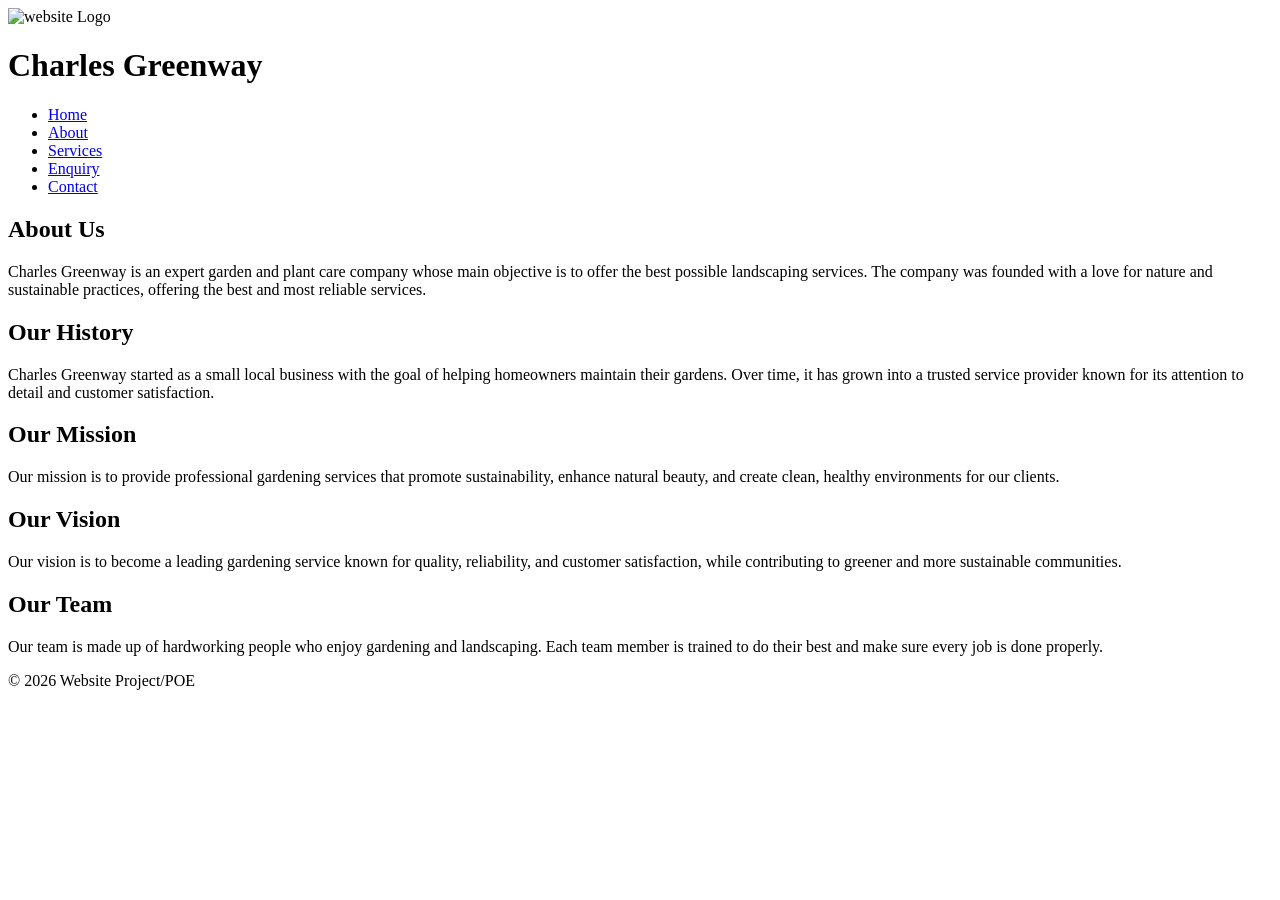
==== About.html @ 68bf9589 "added div for about page as per requiredd" ====
<!DOCTYPE html>
<html lang="en">
<head>
    <meta charset="UTF-8">
    <meta name="viewport" content="width=device-width, initial-scale=1.0">
    <title>About Charles Greenway</title>
</head>
<body>

    <!--Container-->
    <div class="container">

        <header>

            <!--Header Container-->
            <div class="header-container">

                <!--Logo Section-->
                <div class="logo-section">
                    <img src="Images/Charles Greenway logo.png" alt="website Logo" width="120">
                    <h1>Charles Greenway</h1>
                </div>

                <!--Navigation-->
                <div class="nav-section">
                    <nav>
                        <ul>
                            <li><a href="index.html">Home</a></li>
                            <li><a href="about.html">About</a></li>
                            <li><a href="services.html">Services</a></li>
                            <li><a href="enquiry.html">Enquiry</a></li>
                            <li><a href="contact.html">Contact</a></li>
                        </ul>
                    </nav>
                </div>

            </div>

        </header>

        <!--Main Content-->
        <main>

            <!--About Section-->
            <section class="about-section">
                <div class="content-box">
                    <h2>About Us</h2>
                    <p>
                        Charles Greenway is an expert garden and plant care company whose main objective is to offer the best possible landscaping services.
                        The company was founded with a love for nature and sustainable practices, offering the best and most reliable services.
                    </p>
                </div>
            </section>

            <!--History Section-->
            <section class="history-section">
                <div class="content-box">
                    <h2>Our History</h2>
                    <p>
                        Charles Greenway started as a small local business with the goal of helping homeowners maintain their gardens.
                        Over time, it has grown into a trusted service provider known for its attention to detail and customer satisfaction.
                    </p>
                </div>
            </section>

            <!--Mission Section-->
            <section class="mission-section">
                <div class="content-box">
                    <h2>Our Mission</h2>
                    <p>
                        Our mission is to provide professional gardening services that promote sustainability, enhance natural beauty,
                        and create clean, healthy environments for our clients.
                    </p>
                </div>
            </section>

            <!--Vision Section-->
            <section class="vision-section">
                <div class="content-box">
                    <h2>Our Vision</h2>
                    <p>
                        Our vision is to become a leading gardening service known for quality, reliability, and customer satisfaction,
                        while contributing to greener and more sustainable communities.
                    </p>
                </div>
            </section>

            <!--Team Section-->
            <section class="team-section">
                <div class="content-box">
                    <h2>Our Team</h2>
                    <p>
                        Our team is made up of hardworking people who enjoy gardening and landscaping.
                        Each team member is trained to do their best and make sure every job is done properly.
                    </p>
                </div>
            </section>

        </main>

        <!--Footer-->
        <footer>
            <div class="footer-container">
                <p>&copy; 2026 Website Project/POE</p>
            </div>
        </footer>

    </div>

</body>
</html>
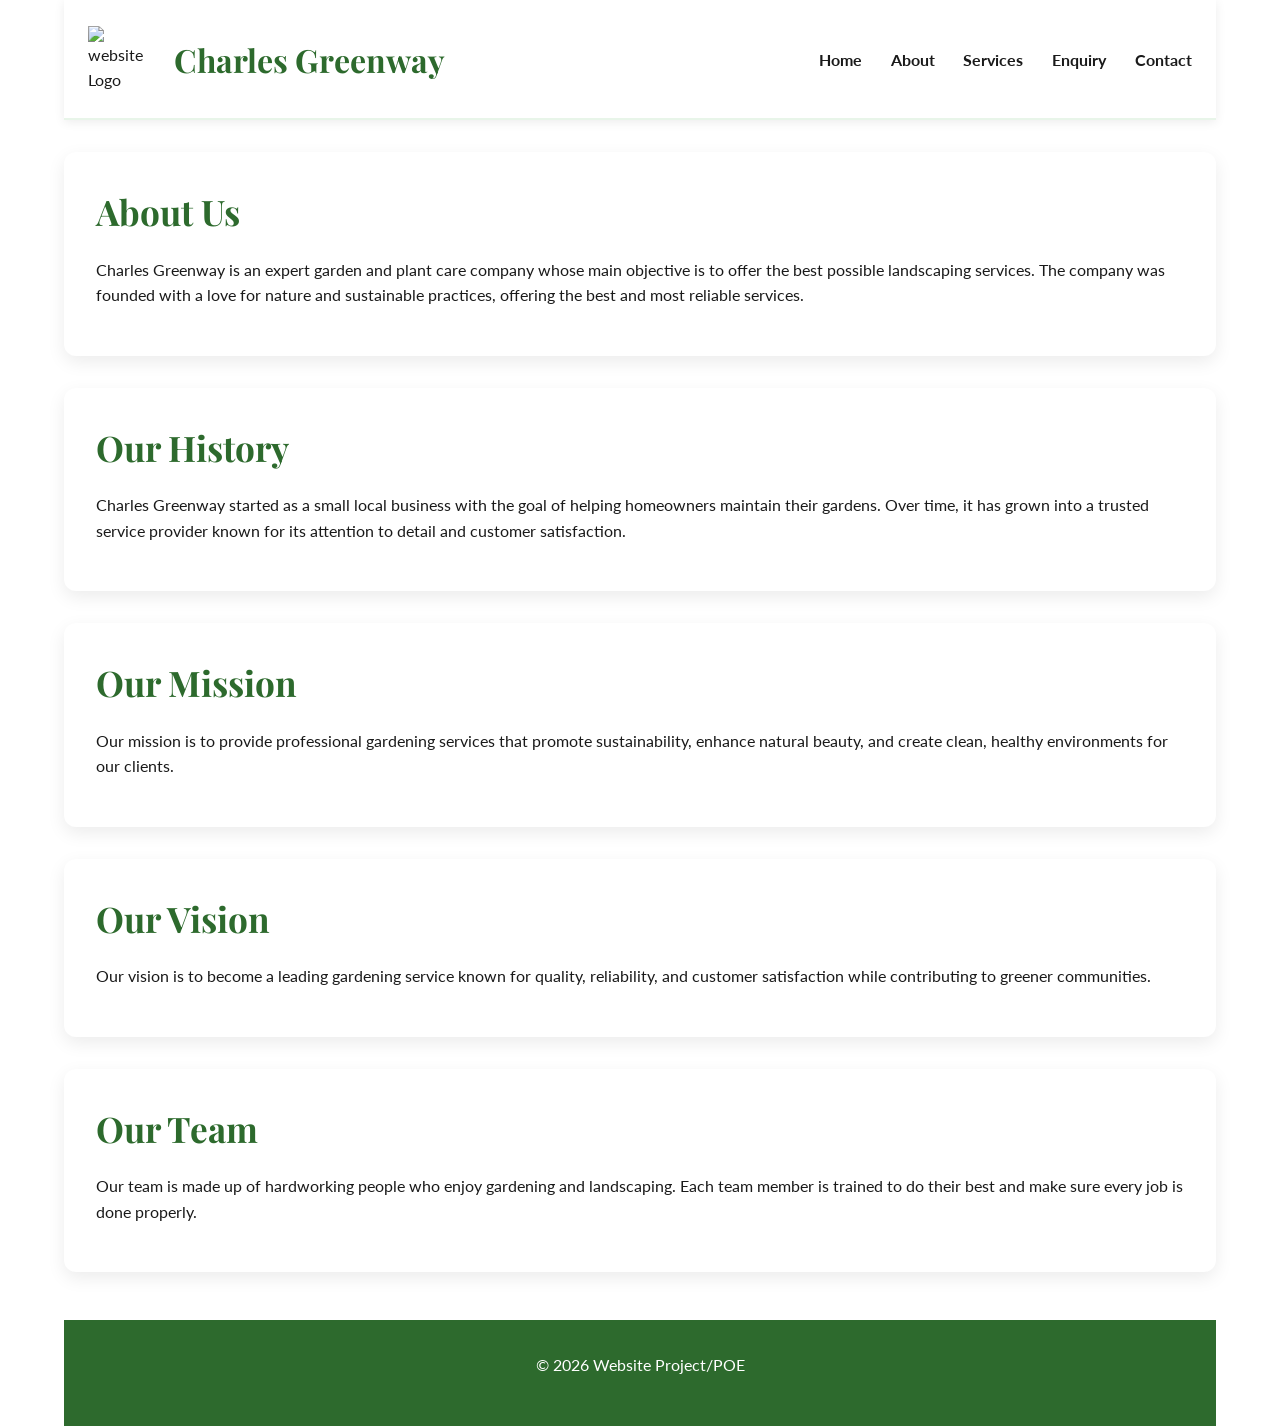
==== commit 6b4208e1: "added images for gallerey" ====
--- a/About.html
+++ b/About.html
@@ -3,8 +3,16 @@
 <head>
     <meta charset="UTF-8">
     <meta name="viewport" content="width=device-width, initial-scale=1.0">
+
+    <link rel="preconnect" href="https://fonts.googleapis.com">
+    <link rel="preconnect" href="https://fonts.gstatic.com" crossorigin>
+
+    <!--CSS Link-->
+    <link rel="stylesheet" href="CSS/style.css">
+
     <title>About Charles Greenway</title>
 </head>
+
 <body>
 
     <!--Container-->
@@ -21,9 +29,14 @@
                     <h1>Charles Greenway</h1>
                 </div>
 
+                <!-- Hamburger Button -->
+                <button class="hamburger" id="hamburger">
+                    ☰
+                </button>
+
                 <!--Navigation-->
                 <div class="nav-section">
-                    <nav>
+                    <nav class="nav" id="nav">
                         <ul>
                             <li><a href="index.html">Home</a></li>
                             <li><a href="about.html">About</a></li>
@@ -45,6 +58,7 @@
             <section class="about-section">
                 <div class="content-box">
                     <h2>About Us</h2>
+
                     <p>
                         Charles Greenway is an expert garden and plant care company whose main objective is to offer the best possible landscaping services.
                         The company was founded with a love for nature and sustainable practices, offering the best and most reliable services.
@@ -56,6 +70,7 @@
             <section class="history-section">
                 <div class="content-box">
                     <h2>Our History</h2>
+
                     <p>
                         Charles Greenway started as a small local business with the goal of helping homeowners maintain their gardens.
                         Over time, it has grown into a trusted service provider known for its attention to detail and customer satisfaction.
@@ -67,9 +82,10 @@
             <section class="mission-section">
                 <div class="content-box">
                     <h2>Our Mission</h2>
+
                     <p>
-                        Our mission is to provide professional gardening services that promote sustainability, enhance natural beauty,
-                        and create clean, healthy environments for our clients.
+                        Our mission is to provide professional gardening services that promote sustainability,
+                        enhance natural beauty, and create clean, healthy environments for our clients.
                     </p>
                 </div>
             </section>
@@ -78,9 +94,10 @@
             <section class="vision-section">
                 <div class="content-box">
                     <h2>Our Vision</h2>
+
                     <p>
-                        Our vision is to become a leading gardening service known for quality, reliability, and customer satisfaction,
-                        while contributing to greener and more sustainable communities.
+                        Our vision is to become a leading gardening service known for quality,
+                        reliability, and customer satisfaction while contributing to greener communities.
                     </p>
                 </div>
             </section>
@@ -89,6 +106,7 @@
             <section class="team-section">
                 <div class="content-box">
                     <h2>Our Team</h2>
+
                     <p>
                         Our team is made up of hardworking people who enjoy gardening and landscaping.
                         Each team member is trained to do their best and make sure every job is done properly.
@@ -100,12 +118,24 @@
 
         <!--Footer-->
         <footer>
+
             <div class="footer-container">
                 <p>&copy; 2026 Website Project/POE</p>
             </div>
+
         </footer>
 
     </div>
 
+    <!--JavaScript for Hamburger Menu-->
+    <script>
+        const hamburger = document.getElementById("hamburger");
+        const nav = document.getElementById("nav");
+
+        hamburger.addEventListener("click", () => {
+            nav.classList.toggle("active");
+        });
+    </script>
+
 </body>
 </html>
--- a/CSS/style.css
+++ b/CSS/style.css
@@ -0,0 +1,572 @@
+@import url('https://fonts.googleapis.com/css2?family=Lato:wght@400;700&family=Playfair+Display:wght@600;700&display=swap');
+
+/*==============================
+RESET
+==============================*/
+* {
+    margin: 0;
+    padding: 0;
+    box-sizing: border-box;
+}
+
+img {
+    max-width: 100%;
+    display: block;
+}
+
+/*==============================
+COLOUR SYSTEM
+==============================*/
+:root {
+    --primary-green: #2D6A2D;
+    --accent-green: #4CAF50;
+    --light-green: #E8F5E9;
+    --white: #FFFFFF;
+    --dark: #1A1A1A;
+    --grey: #777;
+    --light-grey: #F5F5F5;
+
+    --radius: 12px;
+    --shadow: 0 6px 18px rgba(0,0,0,0.08);
+}
+
+/*==============================
+BASE
+==============================*/
+html {
+    scroll-behavior: smooth;
+}
+
+body {
+    font-family: "Lato", sans-serif;
+    background: var(--white);
+    color: var(--dark);
+    line-height: 1.6;
+}
+
+/*==============================
+CONTAINER
+==============================*/
+.container {
+    width: 90%;
+    max-width: 1200px;
+    margin: auto;
+}
+
+/*==============================
+HEADER
+==============================*/
+header {
+    position: sticky;
+    top: 0;
+    z-index: 1000;
+    background: white;
+    padding: 0.8rem 0;
+    border-bottom: 2px solid var(--light-green);
+    box-shadow: 0 2px 10px rgba(0,0,0,0.08);
+}
+
+.header-container {
+    display: flex;
+    justify-content: space-between;
+    align-items: center;
+    gap: 2rem;
+    flex-wrap: wrap;
+
+    width: 100%;
+    padding: 0.8rem 1.5rem;
+}
+
+/* LOGO */
+.logo-section {
+    display: flex;
+    align-items: center;
+    gap: 1rem;
+}
+
+.logo-section img {
+    width: 70px;
+}
+
+.logo-section h1 {
+    font-family: "Playfair Display", serif;
+    color: var(--primary-green);
+    font-size: 2rem;
+    white-space: nowrap;
+}
+
+/* NAVIGATION */
+.nav-section ul {
+    list-style: none;
+    display: flex;
+    gap: 1.8rem;
+    align-items: center;
+    flex-wrap: wrap;
+}
+
+.nav-section a {
+    text-decoration: none;
+    color: var(--dark);
+    font-weight: 700;
+    font-size: 1rem;
+    position: relative;
+    padding: 0.3rem 0;
+    transition: 0.3s ease;
+}
+
+/* hover underline */
+.nav-section a::after {
+    content: "";
+    position: absolute;
+    left: 0;
+    bottom: 0;
+    width: 0%;
+    height: 2px;
+    background: var(--accent-green);
+    transition: 0.3s ease;
+}
+
+.nav-section a:hover {
+    color: var(--accent-green);
+}
+
+.nav-section a:hover::after {
+    width: 100%;
+}
+
+/* active */
+.nav-section a.active {
+    color: var(--primary-green);
+    border-bottom: 2px solid var(--primary-green);
+}
+
+/*==============================
+HERO
+==============================*/
+.hero-section {
+    margin-top: 2rem;
+    background: var(--light-green);
+    border-radius: var(--radius);
+    overflow: hidden;
+    box-shadow: var(--shadow);
+    transition: 0.3s ease;
+}
+
+.hero-section:hover {
+    transform: translateY(-5px);
+}
+
+.hero-image img {
+    width: 100%;
+}
+
+.hero-content {
+    padding: 3rem;
+    text-align: center;
+}
+
+.hero-content h2 {
+    font-family: "Playfair Display", serif;
+    font-size: 2.8rem;
+    color: var(--primary-green);
+}
+
+/*==============================
+SECTIONS
+==============================*/
+section {
+    margin: 2rem 0;
+}
+
+.content-box {
+    background: white;
+    padding: 2rem;
+    border-radius: var(--radius);
+    box-shadow: var(--shadow);
+    transition: 0.3s ease;
+}
+
+.content-box:hover {
+    transform: translateY(-6px);
+    box-shadow: 0 10px 25px rgba(0,0,0,0.15);
+}
+
+/*==============================
+HEADINGS
+==============================*/
+h2 {
+    font-family: "Playfair Display", serif;
+    color: var(--primary-green);
+    font-size: 2.2rem;
+    margin-bottom: 1rem;
+}
+
+h3 {
+    color: var(--primary-green);
+    font-size: 1.4rem;
+    margin-bottom: 1rem;
+}
+
+/*==============================
+TEXT
+==============================*/
+p {
+    margin-bottom: 1rem;
+}
+
+/*==============================
+BUTTONS
+==============================*/
+button {
+    background: var(--primary-green);
+    color: white;
+    border: none;
+    padding: 0.9rem 1.5rem;
+    border-radius: var(--radius);
+    cursor: pointer;
+    transition: 0.3s ease;
+    font-weight: bold;
+}
+
+button:hover {
+    background: var(--accent-green);
+    transform: scale(1.05);
+}
+
+/*==============================
+FORMS
+==============================*/
+input, textarea, select {
+    width: 100%;
+    padding: 0.9rem;
+    border: 1px solid #ccc;
+    border-radius: var(--radius);
+    margin-top: 0.5rem;
+    background: var(--light-grey);
+    transition: 0.3s ease;
+}
+
+input:focus,
+textarea:focus,
+select:focus {
+    outline: none;
+    border-color: var(--accent-green);
+    background: white;
+    box-shadow: 0 0 8px rgba(76,175,80,0.3);
+}
+
+/*==============================
+TABLE
+==============================*/
+table {
+    width: 100%;
+    border-collapse: collapse;
+    border-radius: var(--radius);
+    overflow: hidden;
+}
+
+table th {
+    background: var(--primary-green);
+    color: white;
+    padding: 1rem;
+}
+
+table td {
+    padding: 1rem;
+    border-bottom: 1px solid #eee;
+}
+
+table tr:nth-child(even) {
+    background: var(--light-green);
+}
+
+table tr:hover {
+    background: #dff5df;
+}
+
+/*==============================
+FOOTER
+==============================*/
+footer {
+    margin-top: 3rem;
+    background: var(--primary-green);
+    color: white;
+    text-align: center;
+    padding: 2rem;
+}
+
+/*==============================
+RESPONSIVE SYSTEM (FIXED PROPER 3 LEVELS)
+==============================*/
+
+/* ================= TABLET ================= */
+@media (max-width: 1024px) {
+
+    .header-container {
+        flex-direction: column;
+        text-align: center;
+    }
+
+    .nav-section ul {
+        justify-content: center;
+        flex-wrap: wrap;
+        gap: 1rem;
+    }
+
+    .hero-content h2 {
+        font-size: 2.2rem;
+    }
+}
+
+/* ================= MOBILE ================= */
+@media (max-width: 768px) {
+
+    .header-container {
+        flex-direction: column;
+        text-align: center;
+    }
+
+    .logo-section {
+        justify-content: center;
+    }
+
+    .nav-section ul {
+        flex-direction: column;
+        width: 100%;
+        align-items: center;
+    }
+
+    .nav-section a {
+        display: block;
+        width: 100%;
+        padding: 0.8rem;
+    }
+
+    .hero-content {
+        padding: 2rem;
+    }
+
+    .hero-content h2 {
+        font-size: 2rem;
+    }
+
+    h2 {
+        font-size: 1.8rem;
+    }
+
+    button {
+        width: 100%;
+    }
+}
+
+/* ================= SMALL MOBILE ================= */
+@media (max-width: 480px) {
+
+    body {
+        font-size: 15px;
+    }
+
+    .content-box {
+        padding: 1rem;
+    }
+
+    .logo-section h1 {
+        font-size: 1.5rem;
+    }
+}
+
+.hero-image {
+    position: relative;
+}
+
+.hero-image button {
+    position: absolute;
+    bottom: 20px;
+    right: 20px;
+
+    background: #d3d3d3;
+    color: #1A1A1A;
+
+    border: none;
+    padding: 1rem 1.8rem;
+    border-radius: 50px;
+
+    cursor: pointer;
+    font-weight: bold;
+    transition: 0.3s ease;
+}
+
+/* HEADER-STYLE HOVER EFFECT */
+/*==============================
+HERO BUTTON IMPROVEMENTS
+==============================*/
+.hero-image button {
+    position: absolute;
+    bottom: 20px;
+    right: 20px;
+
+    background: #d3d3d3;
+    color: #1A1A1A;
+
+    border: none;
+    padding: 1rem 1.8rem;
+    border-radius: 50px;
+
+    cursor: pointer;
+    font-weight: bold;
+    transition: all 0.3s ease;
+    overflow: hidden;
+}
+
+/* Hover effect */
+.hero-image button:hover {
+    background: var(--accent-green);
+    color: white;
+    transform: translateY(-2px);
+}
+
+/* Underline animation */
+/*==============================
+HERO BUTTON IMPROVEMENTS
+==============================*/
+.hero-image button {
+    position: absolute;
+    bottom: 20px;
+    right: 20px;
+
+    background: #d3d3d3;
+    color: #1A1A1A;
+
+    border: none;
+    padding: 1rem 1.8rem;
+    border-radius: 50px;
+
+    cursor: pointer;
+    font-weight: bold;
+    transition: all 0.3s ease;
+    overflow: hidden;
+}
+
+/* Hover effect */
+.hero-image button:hover {
+    background: var(--accent-green);
+    color: white;
+    transform: translateY(-2px);
+}
+
+/* Underline animation */
+.hero-image button::after {
+    content: "";
+    position: absolute;
+    left: 50%;
+    bottom: 10px;
+    width: 0%;
+    height: 2px;
+    background: white;
+    transition: 0.3s ease;
+    transform: translateX(-50%);
+}
+
+.hero-image button:hover::after {
+    width: 70%;
+}
+
+/*==============================
+RESPONSIVE HERO BUTTON
+==============================*/
+@media (max-width: 768px) {
+
+    .hero-image button {
+        bottom: 12px;
+        right: 12px;
+        padding: 0.8rem 1.2rem;
+        font-size: 0.9rem;
+        width: auto;
+    }
+}
+
+@media (max-width: 480px) {
+
+    .hero-image button {
+        bottom: 8px;
+        right: 8px;
+        padding: 0.7rem 1rem;
+        font-size: 0.8rem;
+        width: auto;
+    }
+}
+
+
+/*==============================
+HAMBURGER MENU 
+==============================*/
+
+/* Make header container positioning reference */
+.header-container {
+    position: relative;
+}
+
+/* HAMBURGER BUTTON */
+.hamburger {
+    display: none;
+    font-size: 34px;
+    background: none;
+    border: none;
+    cursor: pointer;
+    color: var(--primary-green);
+
+    position: absolute;
+    top: 15px;
+    right: 20px;
+
+    z-index: 9999;
+}
+
+/* DESKTOP NAV (your original structure kept) */
+.nav-section nav ul {
+    list-style: none;
+    display: flex;
+    gap: 1.8rem;
+    align-items: center;
+}
+
+/* MOBILE */
+@media (max-width: 768px) {
+
+    /* show hamburger */
+    .hamburger {
+        display: block;
+    }
+
+    /* hide nav by default */
+    .nav-section nav {
+        display: none;
+
+        position: absolute;
+        top: 70px;
+        right: 20px;
+
+        background: white;
+        width: 220px;
+
+        padding: 15px;
+        border-radius: var(--radius);
+        box-shadow: var(--shadow);
+
+        z-index: 9998;
+    }
+
+    /* when JS adds active */
+    .nav-section nav.active {
+        display: block;
+    }
+
+    .nav-section nav ul {
+        flex-direction: column;
+        gap: 12px;
+    }
+
+    .nav-section nav ul li {
+        text-align: left;
+    }
+}
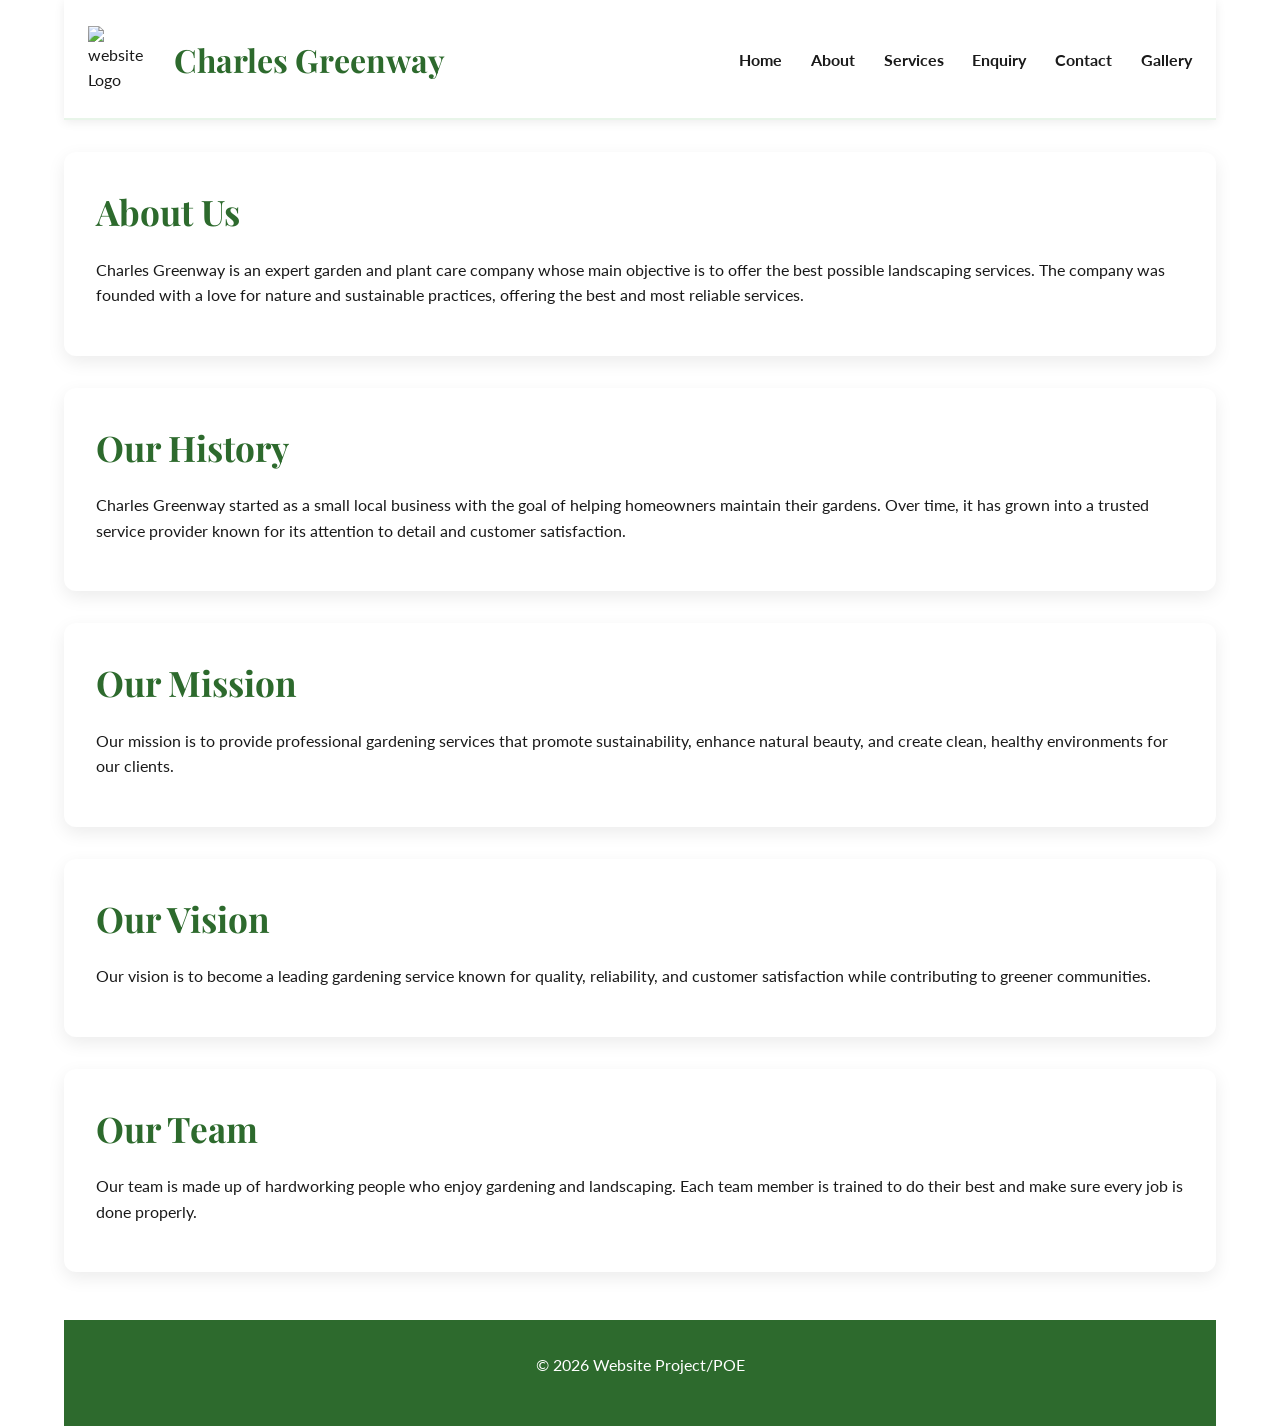
==== commit 20411c57: "js added not all workin nedd fixes" ====
--- a/About.html
+++ b/About.html
@@ -29,10 +29,7 @@
                     <h1>Charles Greenway</h1>
                 </div>
 
-                <!-- Hamburger Button -->
-                <button class="hamburger" id="hamburger">
-                    ☰
-                </button>
+                
 
                 <!--Navigation-->
                 <div class="nav-section">
@@ -43,6 +40,7 @@
                             <li><a href="services.html">Services</a></li>
                             <li><a href="enquiry.html">Enquiry</a></li>
                             <li><a href="contact.html">Contact</a></li>
+                            <li><a href="gallery.html">Gallery</a></li>
                         </ul>
                     </nav>
                 </div>
@@ -127,15 +125,10 @@
 
     </div>
 
-    <!--JavaScript for Hamburger Menu-->
-    <script>
-        const hamburger = document.getElementById("hamburger");
-        const nav = document.getElementById("nav");
-
-        hamburger.addEventListener("click", () => {
-            nav.classList.toggle("active");
-        });
-    </script>
+    
 
 </body>
+
+<!-- JavaScript -->
+<script src="Java Script/script.js"></script>
 </html>
